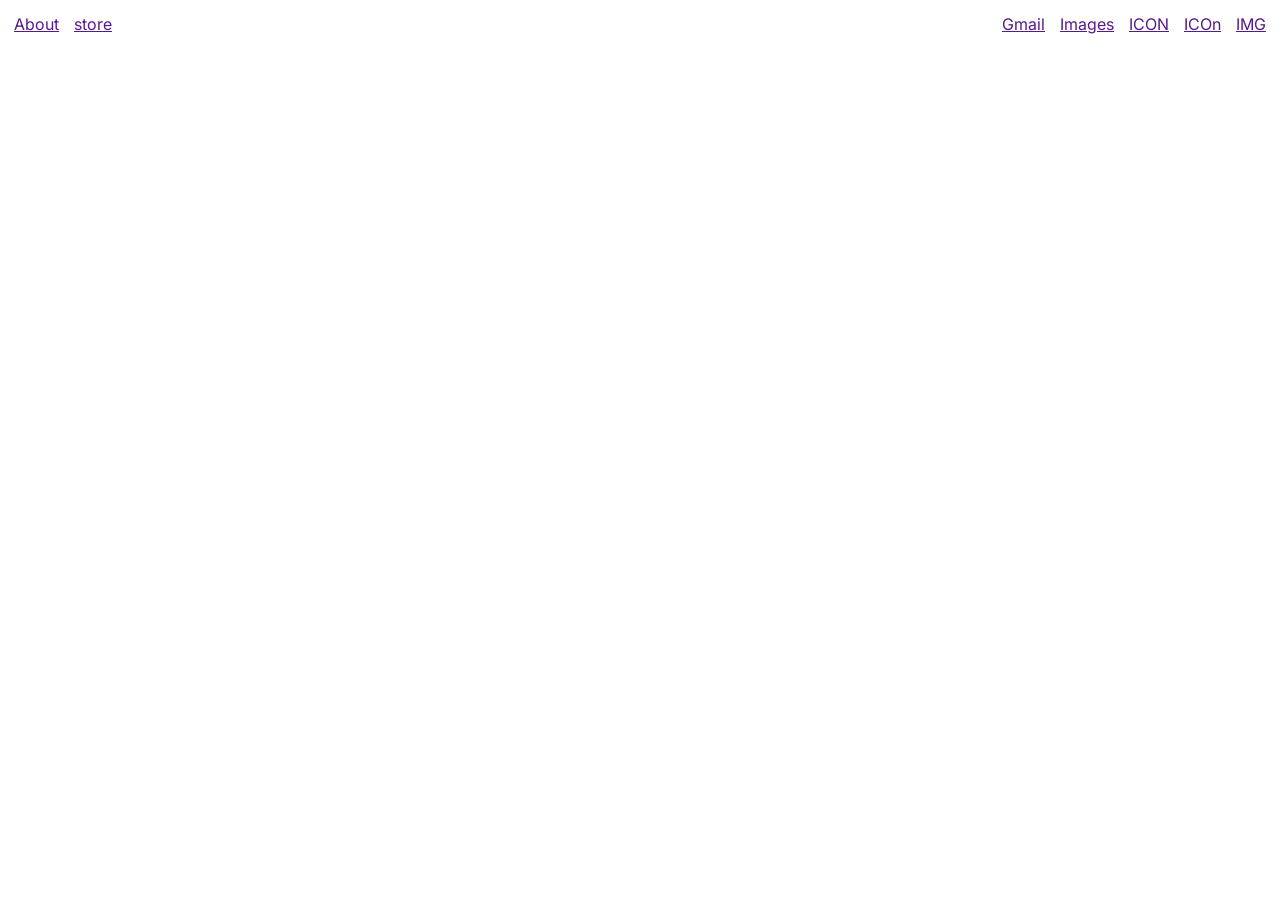
==== html-google-home-page-second-attempt/index.html @ 9bd53a0b "put both files into one folder" ====
<!DOCTYPE html>
<html lang="en">
<head>
    <meta charset="UTF-8">
    <meta name="viewport" content="width=device-width, initial-scale=1.0">
    <title>Google Home Page</title>
    <link rel="stylesheet" href="styles.css">
    <link rel="fonts" href="https://fonts.googleapis.com">
    <link rel="preconnect" href="https://fonts.gstatic.com" crossorigin>
    <link href="https://fonts.googleapis.com/css2?family=Inter:ital,opsz,wght@0,14..32,100..900;1,14..32,100..900&family=Poppins:ital,wght@0,100;0,200;0,300;0,400;0,500;0,600;0,700;0,800;0,900;1,100;1,200;1,300;1,400;1,500;1,600;1,700;1,800;1,900&display=swap" rel="stylesheet">
</head>
<body>
    <header>
        <div class="nav-container">
            <a href="">
                <p>About</p>
            </a>

            <a href="">
                <p>store</p>
            </a>
        </div>
        <nav class="nav-container">
            <a href=""><p>Gmail</p></a>
            <a href=""><p>Images</p></a>
            <a href=""><p>ICON</p></a>
            <a href=""><p>ICOn</p></a>
            <a href=""><p>IMG</p></a>
        </nav>    
    
    </header>
    <main>

    </main>
    <footer>

    </footer>
</body>
</html>
---- html-google-home-page-second-attempt/styles.css ----
* {
    box-sizing: border-box;
    margin: 0;
    padding: 0;
    font-family: 'inter', sans-serif;
}

.google-header {
    font-family: 'poppins', sans-serif;
}

header {
    display: flex;
    align-items: center;
    justify-content: space-between;
    padding: 14px;
    gap: 14px;

}

.nav-container {
    display: flex;
    align-items: center;
    gap: 15px;
}
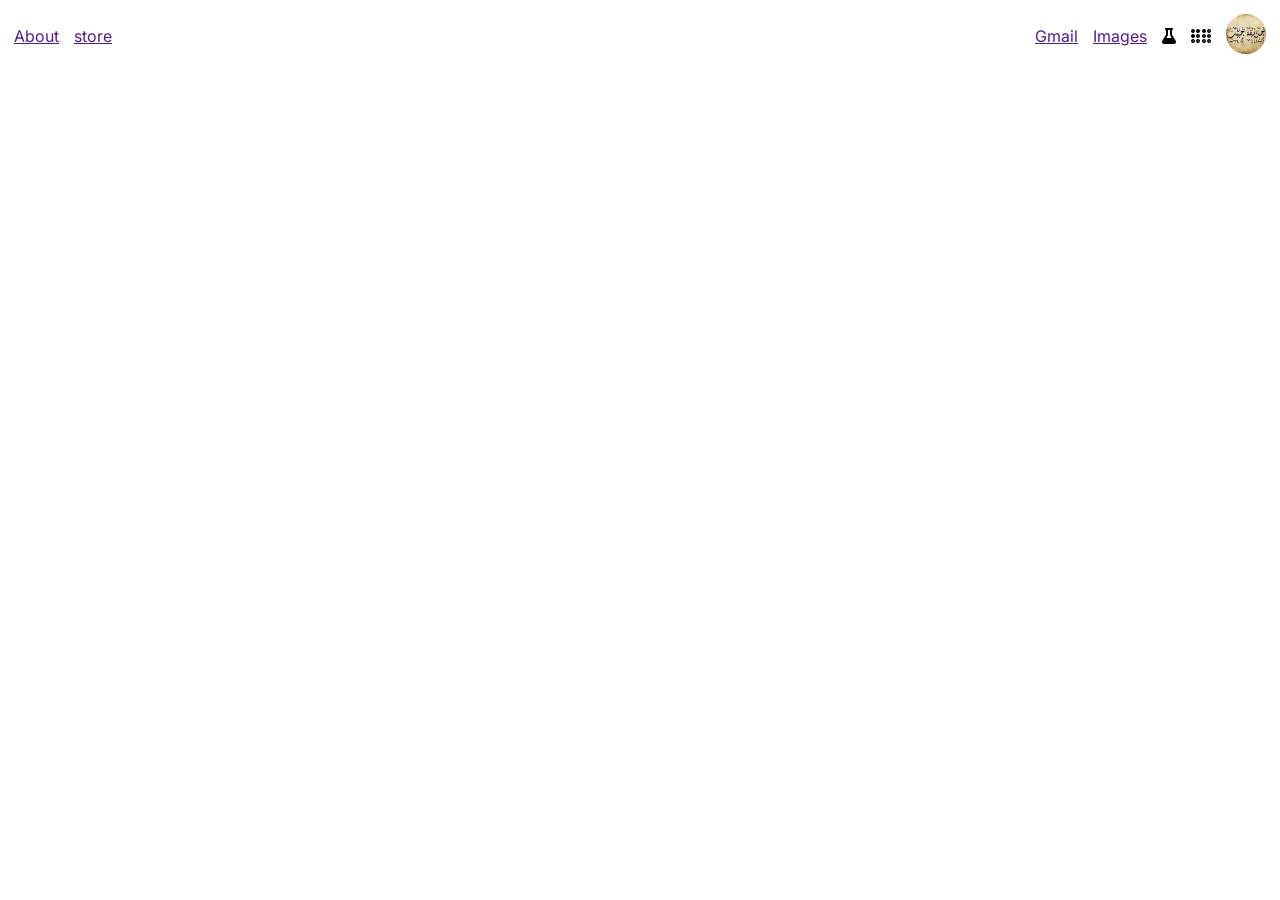
==== commit 4b8cea74: "put icons in the nav bar" ====
--- a/html-google-home-page-second-attempt/index.html
+++ b/html-google-home-page-second-attempt/index.html
@@ -8,6 +8,8 @@
     <link rel="fonts" href="https://fonts.googleapis.com">
     <link rel="preconnect" href="https://fonts.gstatic.com" crossorigin>
     <link href="https://fonts.googleapis.com/css2?family=Inter:ital,opsz,wght@0,14..32,100..900;1,14..32,100..900&family=Poppins:ital,wght@0,100;0,200;0,300;0,400;0,500;0,600;0,700;0,800;0,900;1,100;1,200;1,300;1,400;1,500;1,600;1,700;1,800;1,900&display=swap" rel="stylesheet">
+    <link rel="stylesheet" href="https://cdnjs.cloudflare.com/ajax/libs/font-awesome/6.7.2/css/all.min.css" integrity="sha512-Evv84Mr4kqVGRNSgIGL/F/aIDqQb7xQ2vcrdIwxfjThSH8CSR7PBEakCr51Ck+w+/U6swU2Im1vVX0SVk9ABhg==" crossorigin="anonymous" referrerpolicy="no-referrer" />
+
 </head>
 <body>
     <header>
@@ -23,9 +25,16 @@
         <nav class="nav-container">
             <a href=""><p>Gmail</p></a>
             <a href=""><p>Images</p></a>
-            <a href=""><p>ICON</p></a>
-            <a href=""><p>ICOn</p></a>
-            <a href=""><p>IMG</p></a>
+            <a> 
+                <i class="fa-solid fa-flask"></i>
+            </a>
+            <a> 
+                <i class="fa-solid fa-braille"></i>
+            </a>
+            <button class="profile-pic">
+                <img src="/html-google-home-page-second-attempt/public/profile-picture.jpg" alt="profile-pic">
+            </button>
+
         </nav>    
     
     </header>
--- a/html-google-home-page-second-attempt/styles.css
+++ b/html-google-home-page-second-attempt/styles.css
@@ -15,11 +15,22 @@
     justify-content: space-between;
     padding: 14px;
     gap: 14px;
-
 }
 
 .nav-container {
     display: flex;
     align-items: center;
     gap: 15px;
+}
+
+.profile-pic {
+    border: none;
+    background: transparent;
+}
+
+.profile-pic img {
+    width: 40px;
+    overflow: hidden;
+    border-radius: 100%;
+    
 }
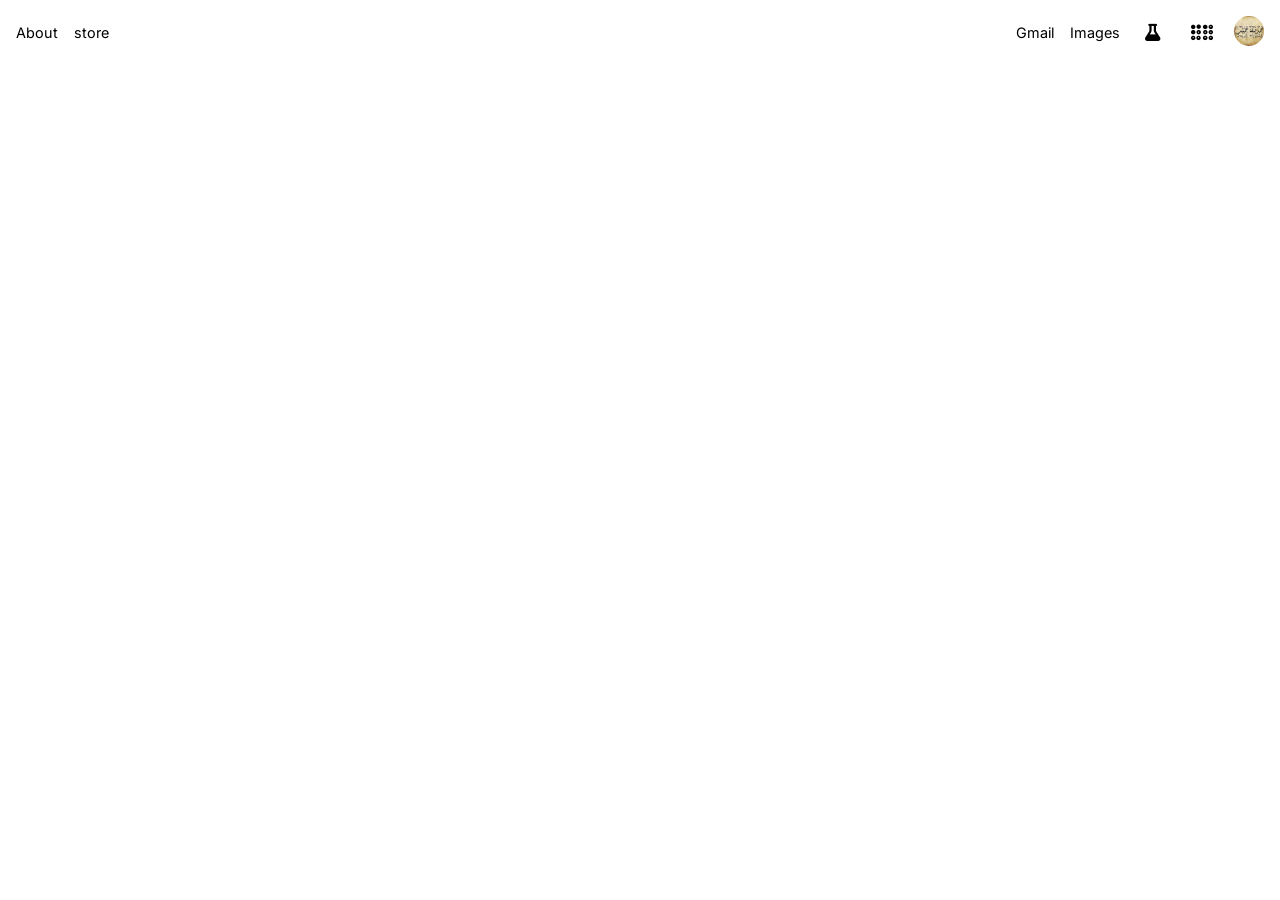
==== commit 34638493: "navigation bar now updates, almost complete" ====
--- a/html-google-home-page-second-attempt/index.html
+++ b/html-google-home-page-second-attempt/index.html
@@ -14,21 +14,21 @@
 <body>
     <header>
         <div class="nav-container">
-            <a href="">
+            <a class="text-link"   target="_blank"    href="https://miro.medium.com/v2/resize:fit:300/0*E6pTrKTFvvLDOzzj.png">
                 <p>About</p>
             </a>
 
-            <a href="">
+            <a class="text-link"    target="_blank" href="https://chromewebstore.google.com/?pli=1">
                 <p>store</p>
             </a>
         </div>
         <nav class="nav-container">
-            <a href=""><p>Gmail</p></a>
-            <a href=""><p>Images</p></a>
-            <a> 
+            <a class="text-link"   target="_blank" href="https://mail.google.com/mail/"><p>Gmail</p></a>
+            <a class="text-link"    target="_blank" href="https://www.google.com/imghp?hl=en-GB&tab=ri&authuser=0&ogbl"><p>Images</p></a>
+            <a class="icon-link"> 
                 <i class="fa-solid fa-flask"></i>
             </a>
-            <a> 
+            <a class="icon-link"> 
                 <i class="fa-solid fa-braille"></i>
             </a>
             <button class="profile-pic">
--- a/html-google-home-page-second-attempt/styles.css
+++ b/html-google-home-page-second-attempt/styles.css
@@ -3,6 +3,36 @@
     margin: 0;
     padding: 0;
     font-family: 'inter', sans-serif;
+}
+
+body {
+    font-size: 0.9rem;
+}
+
+.text-link {
+    color: inherit;
+    text-decoration: none;
+}
+
+.text-link:hover {
+    text-decoration: underline
+    ;
+}
+
+.icon-link {
+    font-size: 1.1rem;
+    color: inherit;
+    overflow: hidden;
+    /* background-color: inherit; */
+    border-radius: 100%;
+    width: 33px;
+    aspect-ratio: 1/1;
+    display: grid;
+    place-items: center;
+}
+
+.icon-link:hover{
+    background-color: rgba(160, 159, 159, 0.362);
 }
 
 .google-header {
@@ -13,14 +43,14 @@
     display: flex;
     align-items: center;
     justify-content: space-between;
-    padding: 14px;
-    gap: 14px;
+    padding: 1rem;
+    gap: 1rem;
 }
 
 .nav-container {
     display: flex;
     align-items: center;
-    gap: 15px;
+    gap: 1rem;
 }
 
 .profile-pic {
@@ -29,7 +59,7 @@
 }
 
 .profile-pic img {
-    width: 40px;
+    width: 30px;
     overflow: hidden;
     border-radius: 100%;
     
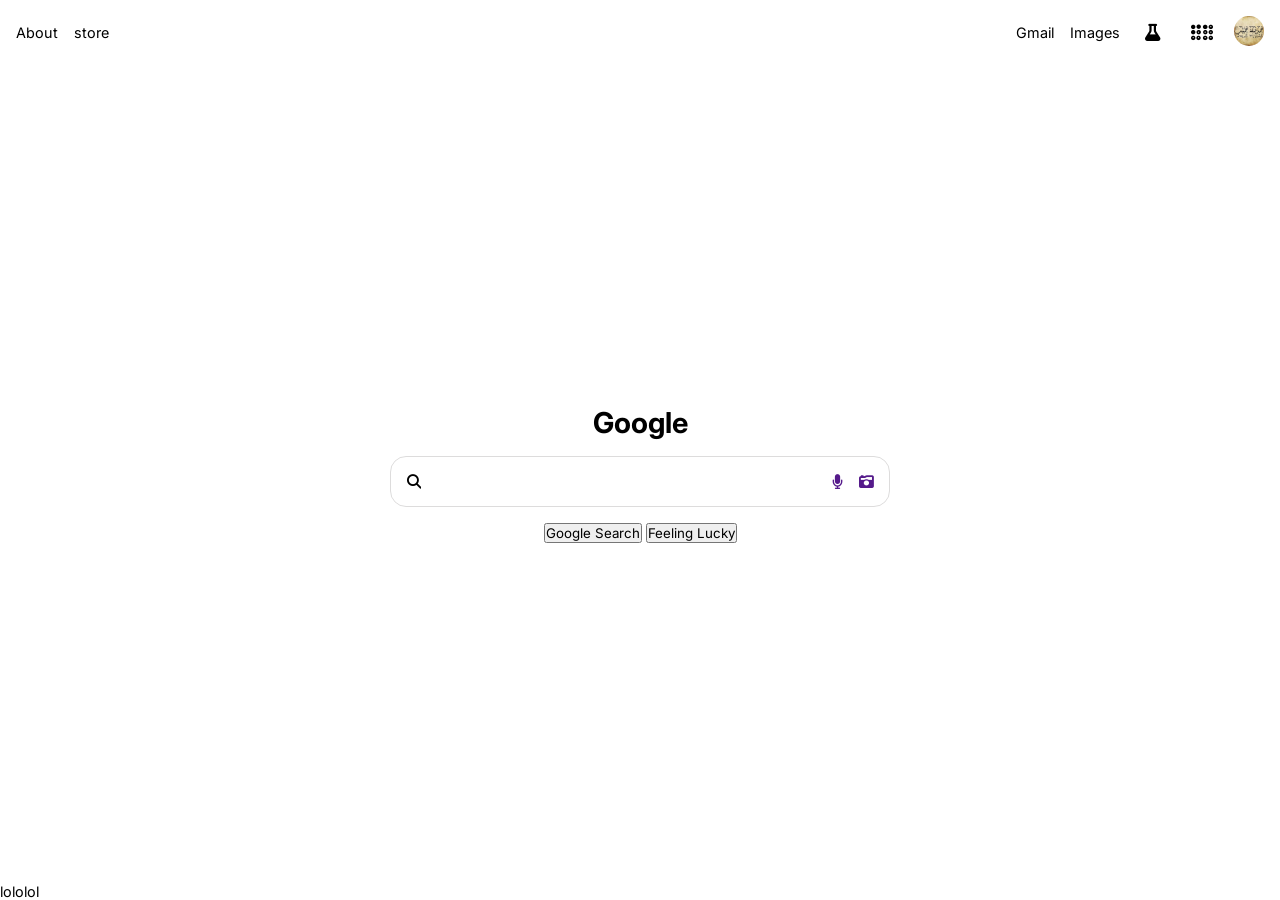
==== commit e4f5a175: "made the search bar and added in a couple effects to make it a bit closer to the real thing" ====
--- a/html-google-home-page-second-attempt/index.html
+++ b/html-google-home-page-second-attempt/index.html
@@ -39,10 +39,23 @@
     
     </header>
     <main>
+        <h1>Google</h1>
+        <div class="search-bar">
+            <a><i class="fa-solid fa-magnifying-glass"></i></a>
+            <input title="search">
+            <div class="mic-cam">
+                <a href=""><i class="fa-solid fa-microphone"></i></a>
+                <a href=""><i class="fa-solid fa-camera-retro"></i></a>
+            </div>
+        </div>
+        <div class="button-grid">
+            <button><p>Google Search</p></button>
+            <button><p>Feeling Lucky</p></button>
+        </div>
 
     </main>
     <footer>
-
+        lololol
     </footer>
 </body>
 </html>
--- a/html-google-home-page-second-attempt/styles.css
+++ b/html-google-home-page-second-attempt/styles.css
@@ -7,6 +7,19 @@
 
 body {
     font-size: 0.9rem;
+    display: flex;
+    flex-direction: column;
+    min-height: 100vh;
+}
+
+main {
+    flex: 1;
+    display: flex;
+    flex-direction: column;
+    justify-content: center;
+    align-items: center;
+    padding: 1rem;
+    gap: 1rem;
 }
 
 .text-link {
@@ -62,5 +75,35 @@
     width: 30px;
     overflow: hidden;
     border-radius: 100%;
+}
+
+.search-bar {
+    display: flex;
+    align-items: center;
+    width: 100%;
+    max-width: 500px;
+    /* gap: 1rem; */
+    padding: 1rem;
+    border: 1px solid rgba(160, 159, 159, 0.362);
+    border-radius: 1rem;
     
-}+}
+
+.search-bar input {
+    flex: 1;
+    border: none;
+    outline: none;
+    width: 100%;
+    padding-left: 1rem;
+}
+
+.search-bar:hover,
+.search-bar:focus-within {
+    box-shadow: 0 0 20px 3px rgba(196, 194, 194, 0.362) ;
+}
+
+.mic-cam {
+    display: flex;
+    gap: 1rem;
+}
+
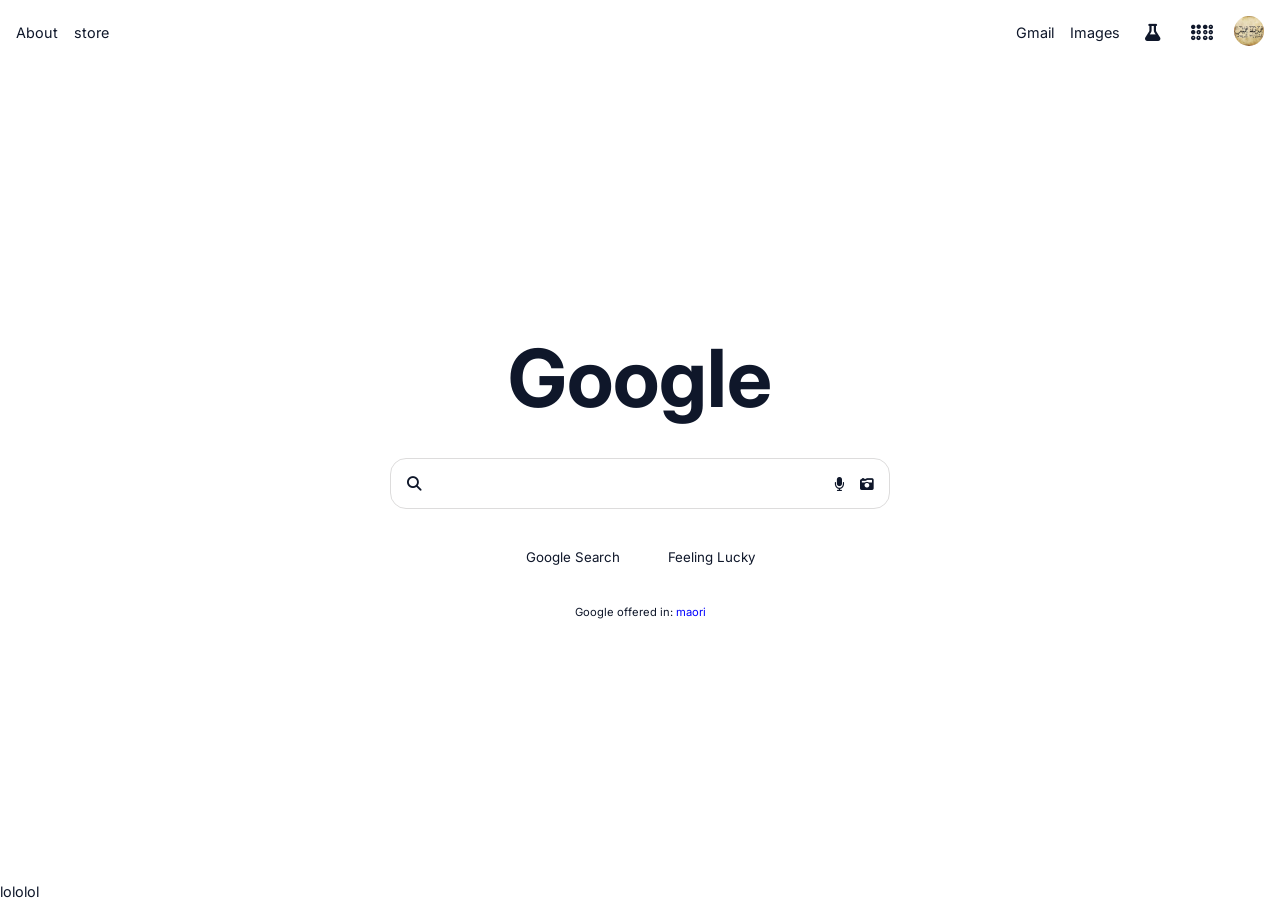
==== commit 372ae29a: "completed header and main" ====
--- a/html-google-home-page-second-attempt/index.html
+++ b/html-google-home-page-second-attempt/index.html
@@ -38,20 +38,35 @@
         </nav>    
     
     </header>
+
     <main>
-        <h1>Google</h1>
+        <h1 class="title-text">Google</h1>
+
         <div class="search-bar">
+
             <a><i class="fa-solid fa-magnifying-glass"></i></a>
+
             <input title="search">
+
             <div class="mic-cam">
-                <a href=""><i class="fa-solid fa-microphone"></i></a>
-                <a href=""><i class="fa-solid fa-camera-retro"></i></a>
+                <button class="right-icons">
+                    <a href=""><i class="fa-solid fa-microphone"></i></a>
+                </button>
+                <button class="right-icons">
+                    <a href=""><i class="fa-solid fa-camera-retro"></i></a>
+                </button>
             </div>
+
         </div>
+
         <div class="button-grid">
             <button><p>Google Search</p></button>
             <button><p>Feeling Lucky</p></button>
         </div>
+
+        <p class="language-text">Google offered in: <a href="" class="location-link">maori</a></p>
+
+
 
     </main>
     <footer>
--- a/html-google-home-page-second-attempt/styles.css
+++ b/html-google-home-page-second-attempt/styles.css
@@ -3,6 +3,7 @@
     margin: 0;
     padding: 0;
     font-family: 'inter', sans-serif;
+    color: #0f172a;
 }
 
 body {
@@ -12,6 +13,10 @@
     min-height: 100vh;
 }
 
+button {
+    cursor: pointer;
+}
+
 main {
     flex: 1;
     display: flex;
@@ -19,7 +24,11 @@
     justify-content: center;
     align-items: center;
     padding: 1rem;
-    gap: 1rem;
+    gap: 2rem;
+}
+
+.title-text {
+    font-size: 5rem;
 }
 
 .text-link {
@@ -82,7 +91,7 @@
     align-items: center;
     width: 100%;
     max-width: 500px;
-    /* gap: 1rem; */
+    gap: 1rem;
     padding: 1rem;
     border: 1px solid rgba(160, 159, 159, 0.362);
     border-radius: 1rem;
@@ -107,3 +116,44 @@
     gap: 1rem;
 }
 
+.right-icons {
+    background-color: transparent;
+    border: none;
+}
+
+.right-icons:hover {
+    opacity: 0.6;
+}
+
+.button-grid {
+    display: flex;
+    align-items: center;
+    background-color: transparent;
+    border: transparent;
+    gap: 1rem;
+}
+
+.button-grid button {
+    background-color: transparent;
+    border: transparent;
+    padding: 0.5rem 1rem;
+    border-radius: 0.25rem;
+}
+
+.button-grid button:hover {
+    box-shadow: 0 0 2px 2px rgba(196, 194, 194, 0.362);
+    border: 1px solid rgb(229, 229, 229);
+}
+
+.location-link {
+    color: blue;
+    text-decoration: none;
+}
+
+.location-link:hover {
+    text-decoration: underline;
+}
+
+.language-text {
+    font-size: 0.7rem;
+}
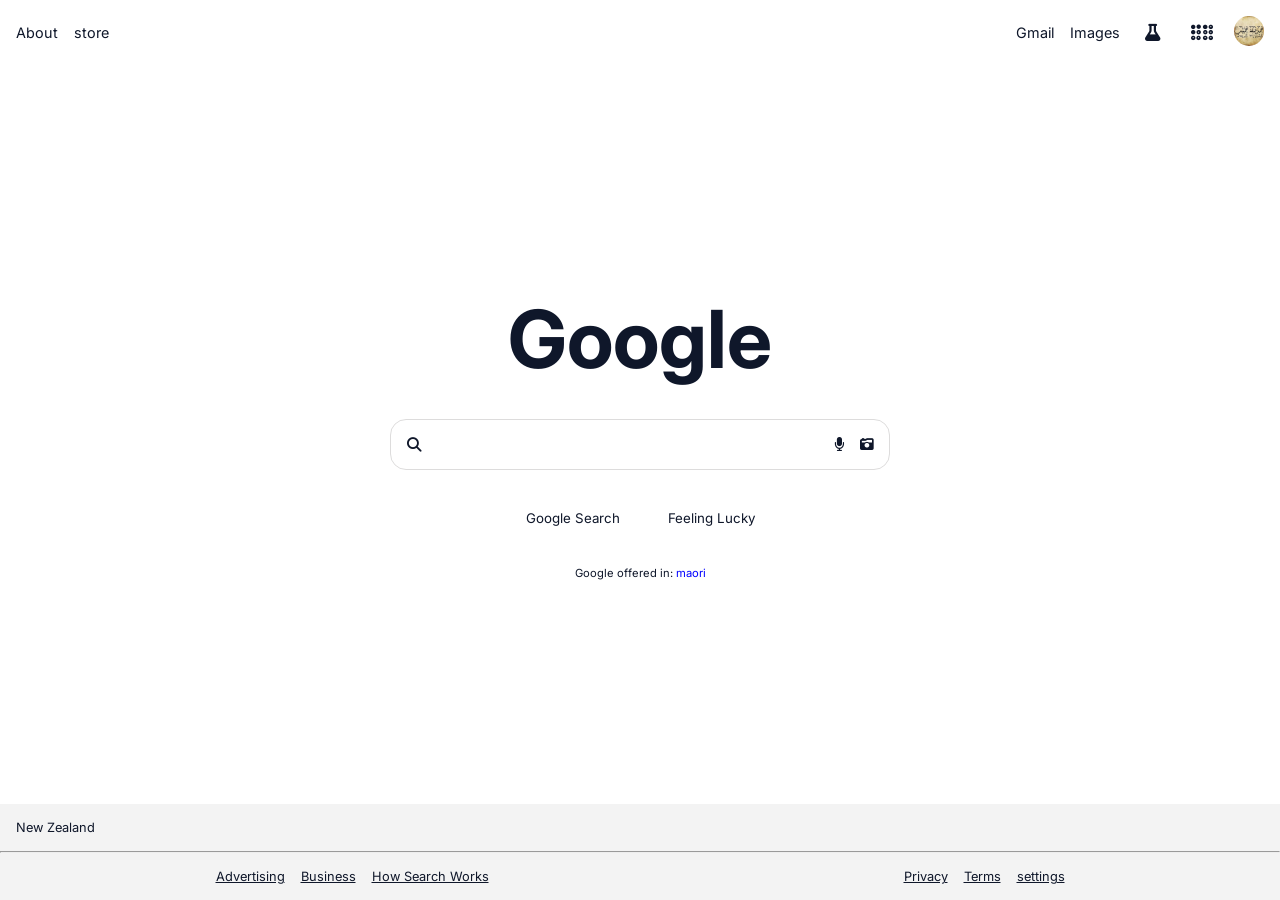
==== commit 6c4c2f2d: "completed footer.. desktop homepage complete" ====
--- a/html-google-home-page-second-attempt/index.html
+++ b/html-google-home-page-second-attempt/index.html
@@ -66,11 +66,38 @@
 
         <p class="language-text">Google offered in: <a href="" class="location-link">maori</a></p>
 
+    </main>
 
+    <footer>
 
-    </main>
-    <footer>
-        lololol
+        <div >
+            <p>New Zealand</p>
+        </div>
+
+        <hr>
+
+        <div class="footer-grid">
+            <div class="footer-link">
+          
+                <a href=""><p>Advertising</p></a>
+               
+                <a href=""><p>Business</p></a>
+                
+                <a href=""><p>How Search Works</p></a>
+            
+            </div>
+    
+            <div class="footer-link">
+                
+               <a href=""><p>Privacy</p></a>
+                
+               <a href=""><p>Terms</p></a>
+
+               <a href=""><p>settings</p></a>
+
+            </div>
+        </div>
+       
     </footer>
 </body>
 </html>
--- a/html-google-home-page-second-attempt/styles.css
+++ b/html-google-home-page-second-attempt/styles.css
@@ -156,4 +156,34 @@
 
 .language-text {
     font-size: 0.7rem;
+}
+
+footer {
+    background-color: rgb(243, 243, 243);
+    font-size: 0.8rem;
+}
+
+.hr-one {
+    opacity: 0.3;
+    text-decoration-thickness: 4rem;
+}
+
+footer > div {
+
+    padding: 1rem;
+}
+
+.footer-grid {
+    display: flex;
+    align-items: center;
+    justify-content: space-around;
+    /* padding: 1rem; */
+    gap: 1rem;
+}
+
+.footer-link {
+    display: flex;
+    align-items: center;
+    /* justify-content: space-around; */
+    gap: 1rem;
 }
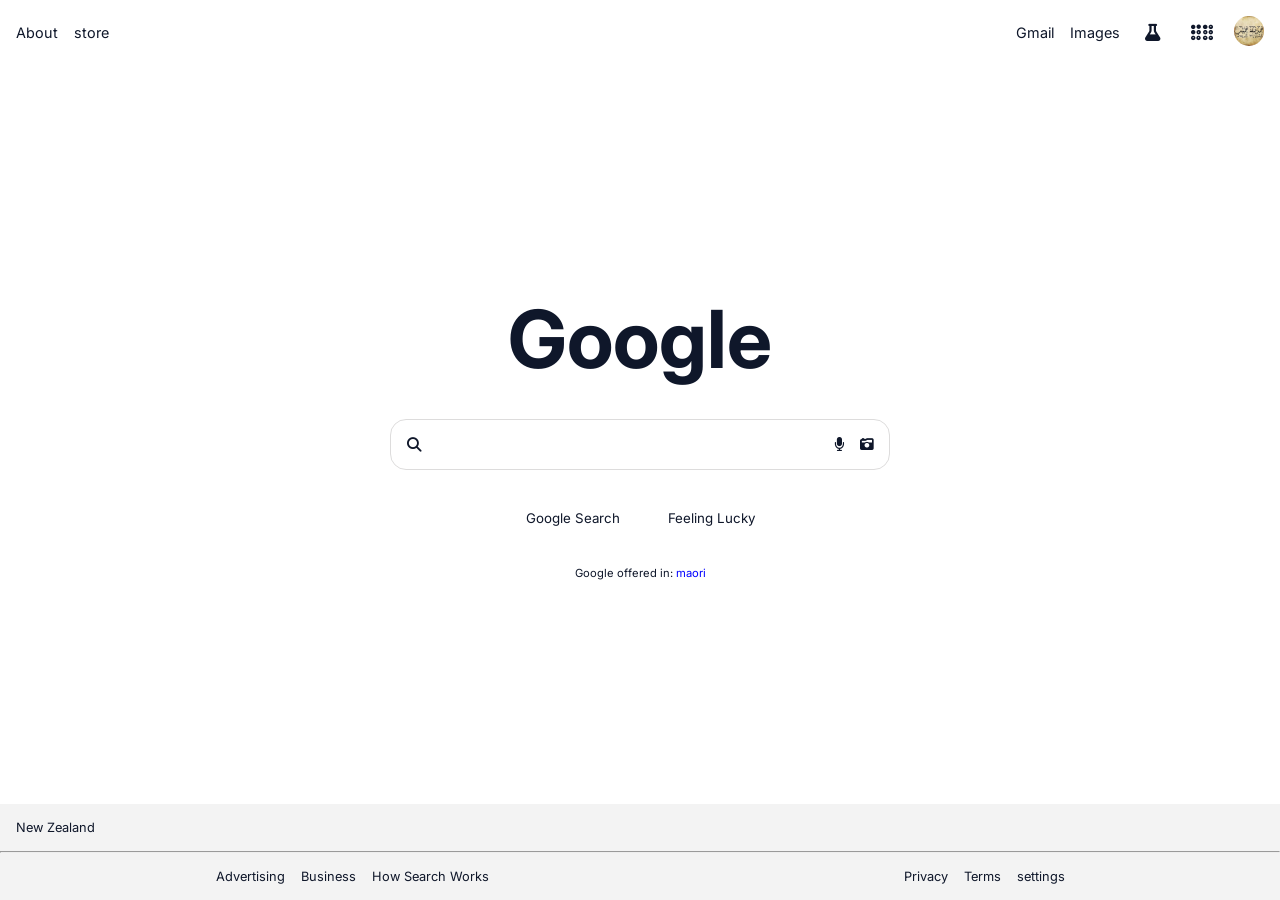
==== commit aa8a6182: "made it mobile friendly" ====
--- a/html-google-home-page-second-attempt/index.html
+++ b/html-google-home-page-second-attempt/index.html
@@ -22,7 +22,7 @@
                 <p>store</p>
             </a>
         </div>
-        <nav class="nav-container">
+        <nav class="nav-container nav-container-second">
             <a class="text-link"   target="_blank" href="https://mail.google.com/mail/"><p>Gmail</p></a>
             <a class="text-link"    target="_blank" href="https://www.google.com/imghp?hl=en-GB&tab=ri&authuser=0&ogbl"><p>Images</p></a>
             <a class="icon-link"> 
@@ -64,7 +64,7 @@
             <button><p>Feeling Lucky</p></button>
         </div>
 
-        <p class="language-text">Google offered in: <a href="" class="location-link">maori</a></p>
+        <p class="language-text">Google offered in: <a href="/" class="location-link">maori</a></p>
 
     </main>
 
@@ -79,21 +79,21 @@
         <div class="footer-grid">
             <div class="footer-link">
           
-                <a href=""><p>Advertising</p></a>
+                <a href="/"><p>Advertising</p></a>
                
-                <a href=""><p>Business</p></a>
+                <a href="/"><p>Business</p></a>
                 
-                <a href=""><p>How Search Works</p></a>
+                <a href="/"><p>How Search Works</p></a>
             
             </div>
     
             <div class="footer-link">
                 
-               <a href=""><p>Privacy</p></a>
+               <a href="/"><p>Privacy</p></a>
                 
-               <a href=""><p>Terms</p></a>
+               <a href="/"><p>Terms</p></a>
 
-               <a href=""><p>settings</p></a>
+               <a href="/"><p>settings</p></a>
 
             </div>
         </div>
--- a/html-google-home-page-second-attempt/styles.css
+++ b/html-google-home-page-second-attempt/styles.css
@@ -23,7 +23,7 @@
     flex-direction: column;
     justify-content: center;
     align-items: center;
-    padding: 1rem;
+    padding: 4rem 1rem;
     gap: 2rem;
 }
 
@@ -31,12 +31,12 @@
     font-size: 5rem;
 }
 
-.text-link {
+.text-link, footer a {
     color: inherit;
     text-decoration: none;
 }
 
-.text-link:hover {
+.text-link:hover, footer a:hover {
     text-decoration: underline
     ;
 }
@@ -75,6 +75,10 @@
     gap: 1rem;
 }
 
+.nav-container-second .text-link {
+    display: none;
+}
+
 .profile-pic {
     border: none;
     background: transparent;
@@ -160,7 +164,7 @@
 
 footer {
     background-color: rgb(243, 243, 243);
-    font-size: 0.8rem;
+    font-size: 0.7rem;
 }
 
 .hr-one {
@@ -175,10 +179,10 @@
 
 .footer-grid {
     display: flex;
-    align-items: center;
+    flex-direction: column;
     justify-content: space-around;
-    /* padding: 1rem; */
-    gap: 1rem;
+    align-items: center;
+    gap: 2rem;
 }
 
 .footer-link {
@@ -186,4 +190,21 @@
     align-items: center;
     /* justify-content: space-around; */
     gap: 1rem;
+}
+
+@media (min-width: 640px) {
+    .footer-grid {
+        display: flex;
+        flex-direction: row;
+        gap: 1rem;
+    }
+
+    footer {
+        
+        font-size: 0.8rem;
+    }
+
+    .nav-container-second .text-link {
+        display: block;
+    }
 }
